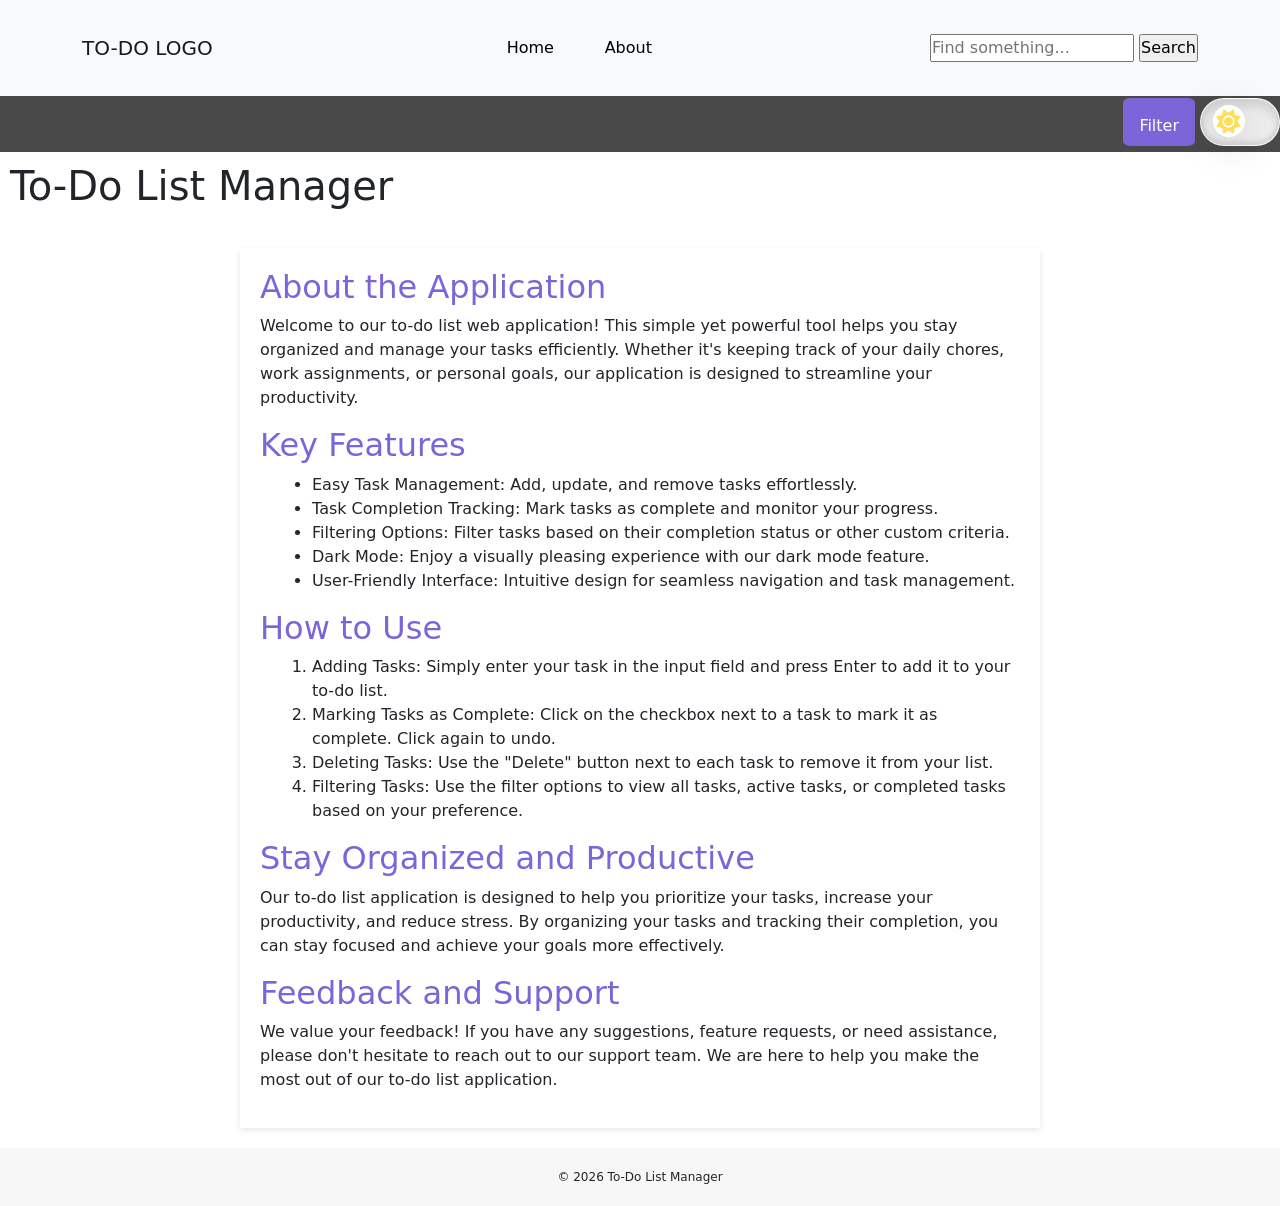
==== aboutus.html @ 67e1c229 "first commit" ====
<!DOCTYPE html>
<html>
<head>
    <meta charset="UTF-8">
    <meta http-equiv="X-UA-Compatible" content="IE=edge">
    <meta name="viewport" content="width=device-width, initial-scale=1.0">
  <title>About To-do Web-Application</title>
  <link rel="stylesheet" type="text/css" href="Main/styles.css">
  <link rel="stylesheet" href="vendor/bootstrap-5.2.1-dist/css/bootstrap.min.css">
  <link rel="stylesheet" href="vendor/fontawesome6/css/all.min.css">
  <link rel="stylesheet" href="https://cdnjs.cloudflare.com/ajax/libs/font-awesome/6.1.2/css/all.min.css" integrity="sha512-1sCRPdkRXhBV2PBLUdRb4tMg1w2YPf37qatUFeS7zlBy7jJI8Lf4VHwWfZZfpXtYSLy85pkm9GaYVYMfw5BC1A==" crossorigin="anonymous" referrerpolicy="no-referrer" />
</head>
<body>
    <!--Navigation Bar-->
    <nav class="navbar navbar-expand-lg navbar-light bg-light p-4">
        <div class="container">
            <a href="#" class="navbar-brand">TO-DO LOGO</a>
            <button type="button" class="navbar-toggler" data-bs-toggle="collapse" data-bs-target="#hpnav">
                <span class="navbar-toggler-icon"></span>
            </button>
            
            <div class="collapse navbar-collapse" id="hpnav">
                <ul class="navbar-nav mx-auto">
                    <li class="nav-item m-1"><a href="index.html" class="nav-link text-dark">Home</a></li>
                    <li class="nav-item m-1"><a href="aboutus.html" class="nav-link text-dark">About</a></li>
                </ul>
                <div class="form-group">
                    <input type="search" name="" class="" placeholder="Find something..." id="">
                    <input type="submit" value="Search" class="search_btn">
                </div>
            </div>
        </div>
    </nav>
    <div class="filter_container">
      <div class="filter_dropdown">
        <button class="drop_btn">Filter</button>
        <div class="dropdown-content">
          <a href="#all">All</a>
          <a href="#active">Active</a>
          <a href="#completed">Completed</a>
        </div>
      </div>
      <div class="btn">
        <div class="btn__indicator">
          <div class="btn__icon-container">
            <i class="btn__icon fa-solid"></i>
          </div>
        </div>
      </div>
    </div>
  </div>
  <header>
    <h1>To-Do List Manager</h1>
  </header>
  <section class="about-section">
    <h2>About the Application</h2>
    <p>Welcome to our to-do list web application! This simple yet powerful tool helps you stay organized and manage your tasks efficiently. Whether it's keeping track of your daily chores, work assignments, or personal goals, our application is designed to streamline your productivity.</p>

    <h2>Key Features</h2>
    <ul>
      <li>Easy Task Management: Add, update, and remove tasks effortlessly.</li>
      <li>Task Completion Tracking: Mark tasks as complete and monitor your progress.</li>
      <li>Filtering Options: Filter tasks based on their completion status or other custom criteria.</li>
      <li>Dark Mode: Enjoy a visually pleasing experience with our dark mode feature.</li>
      <li>User-Friendly Interface: Intuitive design for seamless navigation and task management.</li>
    </ul>

    <h2>How to Use</h2>
    <ol>
      <li>Adding Tasks: Simply enter your task in the input field and press Enter to add it to your to-do list.</li>
      <li>Marking Tasks as Complete: Click on the checkbox next to a task to mark it as complete. Click again to undo.</li>
      <li>Deleting Tasks: Use the "Delete" button next to each task to remove it from your list.</li>
      <li>Filtering Tasks: Use the filter options to view all tasks, active tasks, or completed tasks based on your preference.</li>
    </ol>

    <h2>Stay Organized and Productive</h2>
    <p>Our to-do list application is designed to help you prioritize your tasks, increase your productivity, and reduce stress. By organizing your tasks and tracking their completion, you can stay focused and achieve your goals more effectively.</p>

    <h2>Feedback and Support</h2>
    <p>We value your feedback! If you have any suggestions, feature requests, or need assistance, please don't hesitate to reach out to our support team. We are here to help you make the most out of our to-do list application.</p>
  </section>
  <footer>
    <div class="col text-center">&copy <span id="year"></span> To-Do List Manager</div>
    <script src="Main/script.js"></script>
    <script src="vendor/popperjs/src/popper.js"></script>
    <script src="vendor/bootstrap-5.2.1-dist/js/bootstrap.min.js"></script>
    <script>
        document.getElementById("year").textContent = new Date().getFullYear();
    </script>
  </footer>
</body>
</html>
---- Main/styles.css ----
/* ------------ VARIABLES ------------ */
 :root{
  /* COLORS */
  --color: #7c65d8;
  --dark-color: #2b2b2b;
  --dark-icon-color: #fff;
  --light-color: #f7f7f7;
  --light-icon-color: #FFDE59;
  --dark-text-color: #ffffff;
  --light-text-color: #000000;
  --filter-color: #494949;
  --dark-btn-color: #868686;
  --hover-color: #3e8e41;
}

*{
  margin: 0;
  padding: 0;
  box-sizing: border-box;
}

body {
    font-family: Arial, sans-serif;
    background-color: var(--light-color);
    color: var(--light-text-color);
  }
  
  header {
    display: flex;
    align-items: center;
    padding: 10px;
    
    flex-wrap: wrap;
  }
  
  h1 {
    margin: 0;
    flex-grow: 1;
  }

  .nav-item{
    margin: 0 auto;
    width: 10vh;
    text-align: center;
    justify-content: center;
    display: inline-block;
    color: var(--light-text-color);
    border-radius: 900em;
    
  }

  .nav-item a{
    width: 10vh;
    text-align: center;
    justify-content: center;
    display: inline-block;
    color: var(--light-text-color) !important;
    border-radius: 900em;
  }


  .nav-item a:hover{
    text-align: center;
    justify-content: center;
    color: var(--light-color) !important;
    background-color: var(--color);
  }
  
  .filter_container{
    width: 100%;
    height: 3.5rem;
    position: relative !important; 
    display: flex;
    flex-wrap: wrap;
    background-color: var(--filter-color) !important;
    justify-content: center;
    
    }

/* ----DropDown Button---- */
.drop_btn {
  background-color: var(--color);
  color: #ffffff;
  padding: 16px;
  font-size: 16px;
  border: none;
  border-radius: 10%;
  height: 3em;
  margin-top: 2px;
  justify-content: center;
}

/* The container <div> - needed to position the dropdown content */
.filter_dropdown {
  position: absolute;
  display: inline-block;
  right: 85px;
  display: flex;
  margin-left: 5px;
}

/* Dropdown Content (Hidden by Default) */
.dropdown-content {
  display: none;
  position: absolute;
  background-color: #f1f1f1;
  min-width: 160px;
  box-shadow: 0px 8px 16px 0px rgba(0,0,0,0.2);
  z-index: 1;
}

/* Links inside the dropdown */
.dropdown-content a {
  color: black;
  padding: 12px 16px;
  text-decoration: none;
  display: block;
}

.dropdown-content a:hover {background-color: #ddd;}
.filter_dropdown:hover .dropdown-content {display: block;}
.filter_dropdown:hover .drop_btn {background-color: var(--hover-color);}

/* ----- TO-DO ITEMS ----- */
.to-do_container{
	position: relative;
	max-width: 800px;
	padding: 10px;
	margin: 50px auto;
}
.addTask{
	width: 100%;
	display: flex;
	padding: 10px 0;
}
.addTask > input[type="text"]{
	width: 90%;
	color: #333;
	border:none;
	border-bottom: 2px solid #666;
	background: none;
	padding: 10px;
	font-size: 22px;
	outline: none;
}
.addTask button{
	margin: 0 10px;
	background: #222;
	color: var(--light-color);
	font-size: 18px;
	text-transform: uppercase;
	padding: 10px;
	border: none;
	outline: none;
	border-radius: 5px;
	cursor: pointer;
}
.notCompleted, .Completed{
	margin: 5px 0;
	padding: 20px;
}
h3{
	font-size: 28px;
	text-transform: uppercase;
	text-align: center;
	color: var(--light-text-color);
}
.home-ol{
	list-style: none;
	counter-reset: my-counter;
}
.home-ol li{
	width: 100%;
	padding: 18px;
	margin: 5px 0;
	background: var(--color);
	font-size: 22px;
	counter-increment: my-counter;
}
ol.Completed li{
	background: #00ff62;
}
.home-ol li::before{
	content: counter(my-counter);
	background: #231381;
	width: 2rem;
	height: 2rem;
	border-radius: 50%;
	display: inline-block;
	line-height: 2rem;
	text-align: center;
	color: var(--dark-icon-color);
	margin-right: 0.5rem;
}
li button{
	float: right;
	padding: 5px;
	font-size: 28px;
	line-height: 28px;
	margin-right: 15px;
	background: none;
	border: none;
	outline: none;
	cursor: pointer;
}

#add_btn{
  background-color: var(--color)
}
#add_btn:hover{
  background-color: #4c22e6
}
/* --- END OF TODOs. --- */


/* -------------- DARK MODE BUTTON -------------- */
.btn{
  background-color: var(--dark-text-color) !important;
  width: 5em;
  height: 3em;
  border-radius: 900em !important;
  padding: 0 0.5em;

  box-shadow: inset 0 8px 60px rgba(0,0,0, .1),
              inset 0 8px 8px rgba(0,0,0, .1),
              inset 0 -4px 4px rgba(0,0,0, .1);

  position: absolute;

  display: flex;
  align-items: center;
  top: 1.5px;
  right: 0;
  z-index: 1;
  cursor: pointer;
}

.btn__indicator{
  background-color: var(--dark-icon-color);
  width: 2em;
  height: 2em;
  border-radius: 50%;

  position: absolute;

  box-shadow: 0 8px 40px rgba(0,0,0, .2);

  transition: transform .3s ease;
}

.btn__icon-container{
  width: 100%;
  height: 100%;

  display: flex;
  justify-content: center;
  align-items: center;
}

.btn__icon{
  color: var(--light-icon-color);
  font-size: 1.5rem;
}

.btn__icon.animated{
  animation: spin 0.5s;
}

@keyframes spin{
  to {
    transform: rotate(360deg);
  }
}

.about-section {
  max-width: 800px;
  margin: 20px auto;
  padding: 20px;
  background-color: var(--dark-icon-color);
  box-shadow: 0 2px 6px rgba(0, 0, 0, 0.1);
}

h2 {
  color: var(--color);
  font-size: 24px;
  margin-top: 20px;
}

p, ul, ol {
  margin-bottom: 20px;
}

ul, ol {
  margin-left: 20px;
}

footer {
  background-color: var(--light-color);
  padding: 20px;
  text-align: center;
  font-size: 12px;
  bottom: 0;
  width: 100%;
}

/* -------------- DARKMODE -------------- */
body.darkmode{
  color: var(--dark-text-color);
  background-color: var(--dark-color);
}
.darkmode header{
  background-color: var(--filter-color);
}

.darkmode .btn{
  box-shadow: inset 0 8px 60px rgba(0,0,0, .3),
              inset 8px 0 8px rgba(0,0,0, .3),
              inset 0 -4px 4px rgba(0,0,0, .3);
}

.darkmode .btn__indicator{
  transform: translateX(2em);
  background-color: var(--dark-color);
  box-shadow: 0 8px 40px rgba(0,0,0, .3);
}

.darkmode .btn__icon{
  color: var(--dark-icon-color);
}

.darkmode .about-section {
  background-color: var(--dark-color);
}

.darkmode footer{
  color: var(--dark-text-color);
  background-color: var(--dark-color);
}

.darkmode .home-ol h3{
  color: var(--dark-text-color);
}

.darkmode .addTask > input[type="text"]{
	color: var(--dark-text-color);
}
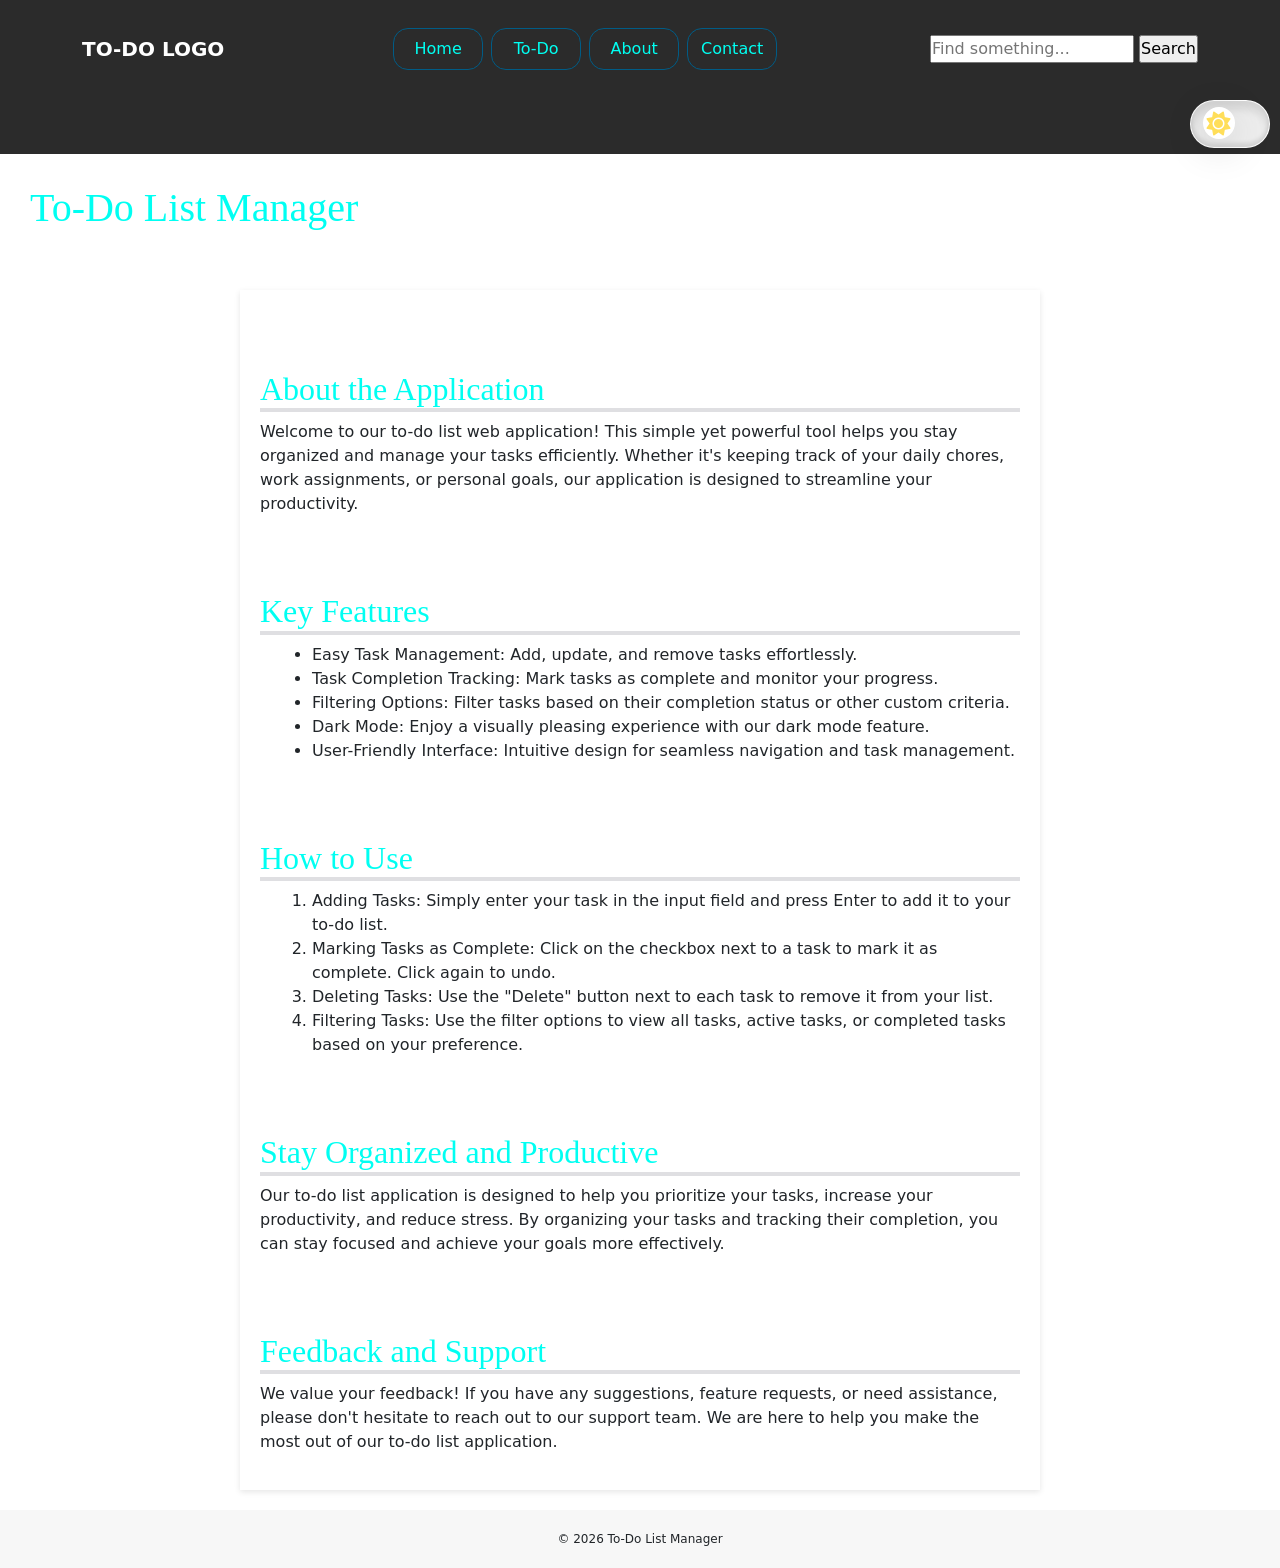
==== commit f923ca30: "edited commit" ====
--- a/aboutus.html
+++ b/aboutus.html
@@ -12,7 +12,7 @@
 </head>
 <body>
     <!--Navigation Bar-->
-    <nav class="navbar navbar-expand-lg navbar-light bg-light p-4">
+    <nav class="navbar navbar-expand-lg navbar-light p-4 bgself">
         <div class="container">
             <a href="#" class="navbar-brand">TO-DO LOGO</a>
             <button type="button" class="navbar-toggler" data-bs-toggle="collapse" data-bs-target="#hpnav">
@@ -22,7 +22,9 @@
             <div class="collapse navbar-collapse" id="hpnav">
                 <ul class="navbar-nav mx-auto">
                     <li class="nav-item m-1"><a href="index.html" class="nav-link text-dark">Home</a></li>
+                    <li class="nav-item m-1"><a href="mainpage.html" class="nav-link text-dark">To-Do</a></li>
                     <li class="nav-item m-1"><a href="aboutus.html" class="nav-link text-dark">About</a></li>
+                    <li class="nav-item m-1"><a href="contact.html" class="nav-link text-dark">Contact</a></li>
                 </ul>
                 <div class="form-group">
                     <input type="search" name="" class="" placeholder="Find something..." id="">
@@ -32,14 +34,6 @@
         </div>
     </nav>
     <div class="filter_container">
-      <div class="filter_dropdown">
-        <button class="drop_btn">Filter</button>
-        <div class="dropdown-content">
-          <a href="#all">All</a>
-          <a href="#active">Active</a>
-          <a href="#completed">Completed</a>
-        </div>
-      </div>
       <div class="btn">
         <div class="btn__indicator">
           <div class="btn__icon-container">
@@ -48,7 +42,6 @@
         </div>
       </div>
     </div>
-  </div>
   <header>
     <h1>To-Do List Manager</h1>
   </header>
--- a/Main/styles.css
+++ b/Main/styles.css
@@ -1,7 +1,7 @@
  /* ------------ VARIABLES ------------ */
  :root{
   /* COLORS */
-  --color: #7c65d8;
+  --color: #00fff2;
   --dark-color: #2b2b2b;
   --dark-icon-color: #fff;
   --light-color: #f7f7f7;
@@ -24,11 +24,70 @@
     background-color: var(--light-color);
     color: var(--light-text-color);
   }
+
+  .img{
+    background: linear-gradient(rgba(0, 15, 151, 0.79), rgba(4, 26,100,0.73)), url(./images/workout.jpg);
+    background-repeat: no-repeat;
+    background-size: cover;
+    height: 110vh;
+  }
   
+  .active{
+    color: var(--dark-text-color);
+  }
+  .avater{
+    height: 130px;
+    width: 130px;
+    border-radius: 50%;
+  }
+  .perac{
+    font-size: 1.6rem;
+    font-weight: 300;
+  }
+  .prcbtn{
+    height: 60px;
+    width: 30%;
+    color: rgb(0, 112, 187);
+    border-radius: 5px;
+    cursor: pointer;
+    transition: all 0.4s;
+    border: 1px solid rgb(7, 7, 78);
+    background-color: transparent;
+    margin: 0 auto;
+    align-items: center;
+    justify-content: center;
+    font-size: 20px;
+    font-weight: 300;
+  }
+  .prcbtn:hover{
+    background-color: rgb(7, 7, 78);
+    color: var(--dark-text-color);
+    border: none;
+    outline: none;
+    transition: all 0.4s;
+    font-weight: bold;
+  }
+
+  .img-section{
+    color: var(--dark-text-color);
+    top: 180px;
+    right: 20px;
+    left: 50px;
+    margin-bottom: 30px;
+  }
+
   header {
     display: flex;
     align-items: center;
-    padding: 10px;
+    padding: 30px;
+    
+    flex-wrap: wrap;
+  }
+
+  .index-header{
+    display: flex;
+    align-items: center;
+    padding: 30px;
     
     flex-wrap: wrap;
   }
@@ -36,15 +95,29 @@
   h1 {
     margin: 0;
     flex-grow: 1;
-  }
-
+    color: var(--color);
+  }
+
+  .navbar-brand{
+    font-size: 16px;
+    font-weight: bold;
+    font-family: 'Dancing Script' cursive;
+    color: var(--dark-text-color) !important;
+  }
+  .navbar-brand:hover{
+    color: #00fff2 !important;
+  }
+
+  .bgself{
+    background-color: var(--dark-color) !important;
+  }
   .nav-item{
     margin: 0 auto;
     width: 10vh;
     text-align: center;
     justify-content: center;
     display: inline-block;
-    color: var(--light-text-color);
+    color: var(--light-color);
     border-radius: 900em;
     
   }
@@ -54,8 +127,10 @@
     text-align: center;
     justify-content: center;
     display: inline-block;
-    color: var(--light-text-color) !important;
-    border-radius: 900em;
+    color: #00fff2 !important;
+    border-radius: 15px;
+    border: 1px solid #005c86;
+    background-color: transparent;
   }
 
 
@@ -72,11 +147,10 @@
     position: relative !important; 
     display: flex;
     flex-wrap: wrap;
-    background-color: var(--filter-color) !important;
+    background-color: var(--dark-color) !important;
     justify-content: center;
     
-    }
-
+    }     
 /* ----DropDown Button---- */
 .drop_btn {
   background-color: var(--color);
@@ -90,11 +164,10 @@
   justify-content: center;
 }
 
-/* The container <div> - needed to position the dropdown content */
 .filter_dropdown {
   position: absolute;
   display: inline-block;
-  right: 85px;
+  right: 100px;
   display: flex;
   margin-left: 5px;
 }
@@ -230,9 +303,10 @@
   display: flex;
   align-items: center;
   top: 1.5px;
-  right: 0;
+  right: 10px;
   z-index: 1;
   cursor: pointer;
+  
 }
 
 .btn__indicator{
@@ -303,6 +377,78 @@
   width: 100%;
 }
 
+/*-------Contact Page-----------*/
+.contact-section {
+  width: 80%;
+  margin: 0 auto 10px auto;
+  max-width: 600px;
+}
+
+.feedback-section {
+  width: 100%;
+  padding: 20px;
+  max-width: 600px;
+  margin-left: 80px;
+}
+
+#fdb-form{
+  max-width: 800px;
+  margin: 0px auto;
+  padding: 20px;
+  background-color: var(--dark-icon-color);
+  box-shadow: 0 2px 6px rgba(0, 0, 0, 0.1);
+}
+
+h1, h2 {
+  font-family: Verdana, Tahoma;
+}
+
+h2 {
+  border-bottom: 4px solid #dfdfe2;
+  margin-top: 0px;
+  padding-top: 60px;
+}
+
+.info {
+  padding: 10px 0 0 5px;
+}
+
+input {
+  font-size: 16px;
+}
+
+.info label, .info input {
+  display: inline-block;
+}
+
+.info input {
+  width: 50%;
+  text-align: left;
+  border: 1px solid rgb(7, 7, 78);
+  border-radius: 5px;
+}
+
+.info label {
+  width: 10%;
+  min-width: 55px;
+  text-align: right;
+  color: rgb(0, 112, 187);
+}
+
+.answer {
+  color: rgb(0, 112, 187);
+}
+
+.sendbtn{
+  justify-content: center;
+  align-items: center;
+  margin: 0 auto;
+  margin-left: 160px;
+  height: 50px;
+  width: 15%;
+}
+
+
 /* -------------- DARKMODE -------------- */
 body.darkmode{
   color: var(--dark-text-color);
@@ -311,6 +457,9 @@
 .darkmode header{
   background-color: var(--filter-color);
 }
+.darkmode h1{
+  color: #00fff2;
+}
 
 .darkmode .btn{
   box-shadow: inset 0 8px 60px rgba(0,0,0, .3),
@@ -343,4 +492,8 @@
 
 .darkmode .addTask > input[type="text"]{
 	color: var(--dark-text-color);
+}
+
+.darkmode #fdb-form{
+  background-color: var(--dark-color);
 }
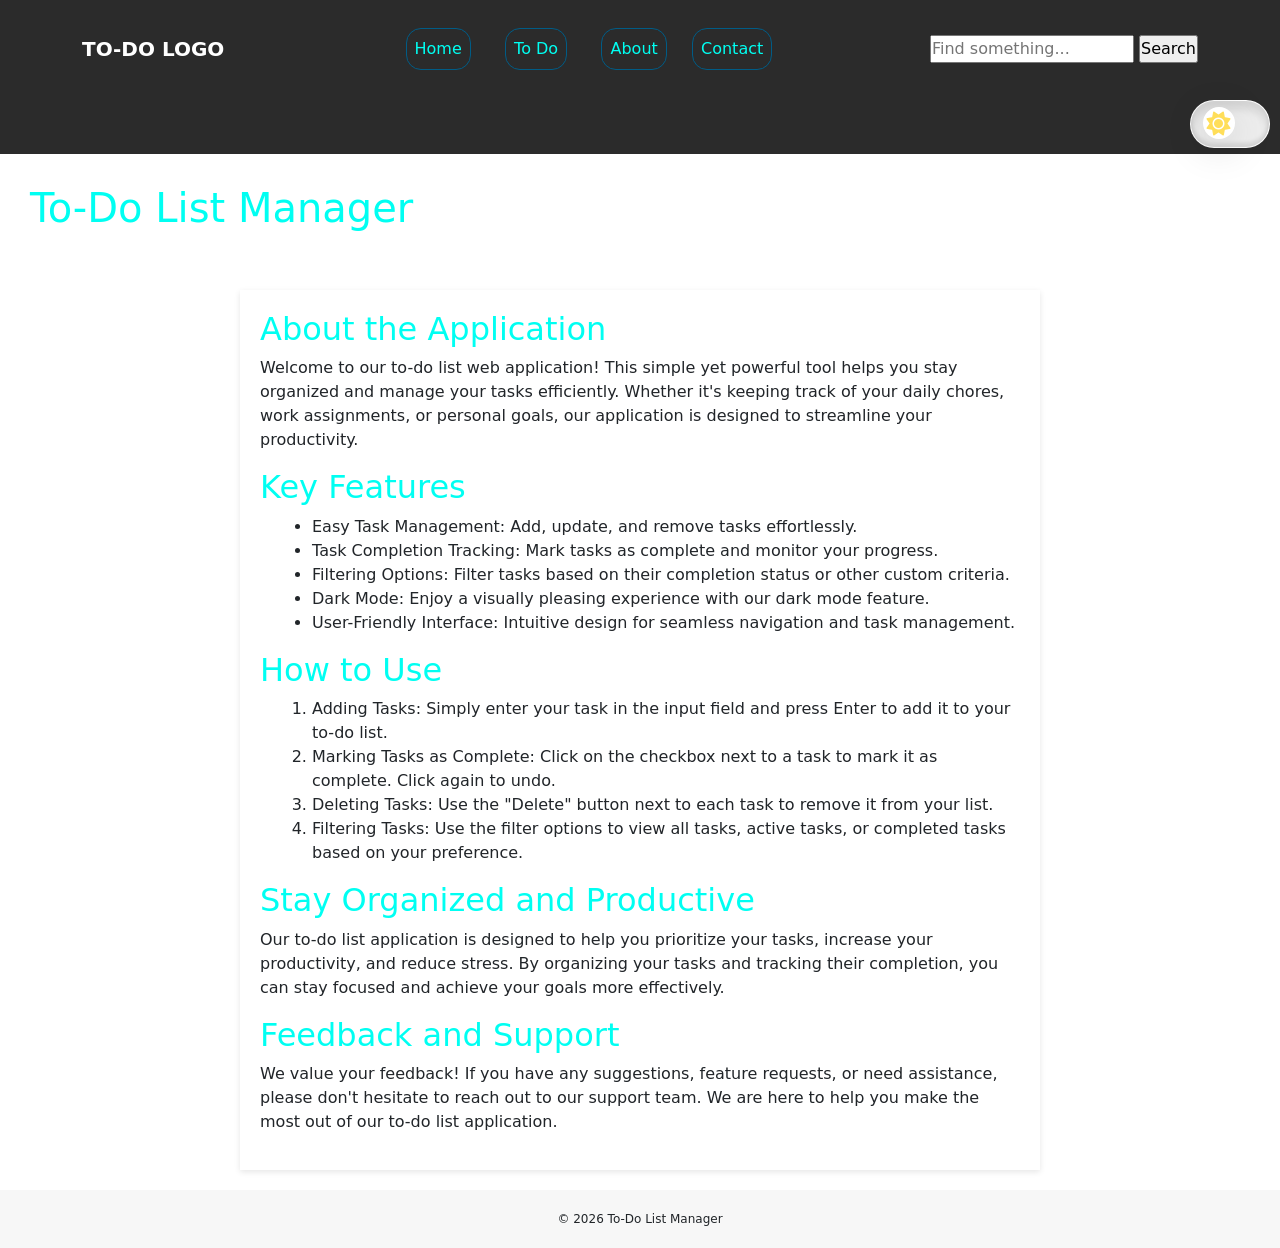
==== commit 183c3617: "new changes" ====
--- a/aboutus.html
+++ b/aboutus.html
@@ -1,85 +1,85 @@
-<!DOCTYPE html>
-<html>
-<head>
-    <meta charset="UTF-8">
-    <meta http-equiv="X-UA-Compatible" content="IE=edge">
-    <meta name="viewport" content="width=device-width, initial-scale=1.0">
-  <title>About To-do Web-Application</title>
-  <link rel="stylesheet" type="text/css" href="Main/styles.css">
-  <link rel="stylesheet" href="vendor/bootstrap-5.2.1-dist/css/bootstrap.min.css">
-  <link rel="stylesheet" href="vendor/fontawesome6/css/all.min.css">
-  <link rel="stylesheet" href="https://cdnjs.cloudflare.com/ajax/libs/font-awesome/6.1.2/css/all.min.css" integrity="sha512-1sCRPdkRXhBV2PBLUdRb4tMg1w2YPf37qatUFeS7zlBy7jJI8Lf4VHwWfZZfpXtYSLy85pkm9GaYVYMfw5BC1A==" crossorigin="anonymous" referrerpolicy="no-referrer" />
-</head>
-<body>
-    <!--Navigation Bar-->
-    <nav class="navbar navbar-expand-lg navbar-light p-4 bgself">
-        <div class="container">
-            <a href="#" class="navbar-brand">TO-DO LOGO</a>
-            <button type="button" class="navbar-toggler" data-bs-toggle="collapse" data-bs-target="#hpnav">
-                <span class="navbar-toggler-icon"></span>
-            </button>
-            
-            <div class="collapse navbar-collapse" id="hpnav">
-                <ul class="navbar-nav mx-auto">
-                    <li class="nav-item m-1"><a href="index.html" class="nav-link text-dark">Home</a></li>
-                    <li class="nav-item m-1"><a href="mainpage.html" class="nav-link text-dark">To-Do</a></li>
-                    <li class="nav-item m-1"><a href="aboutus.html" class="nav-link text-dark">About</a></li>
-                    <li class="nav-item m-1"><a href="contact.html" class="nav-link text-dark">Contact</a></li>
-                </ul>
-                <div class="form-group">
-                    <input type="search" name="" class="" placeholder="Find something..." id="">
-                    <input type="submit" value="Search" class="search_btn">
-                </div>
-            </div>
-        </div>
-    </nav>
-    <div class="filter_container">
-      <div class="btn">
-        <div class="btn__indicator">
-          <div class="btn__icon-container">
-            <i class="btn__icon fa-solid"></i>
-          </div>
-        </div>
-      </div>
-    </div>
-  <header>
-    <h1>To-Do List Manager</h1>
-  </header>
-  <section class="about-section">
-    <h2>About the Application</h2>
-    <p>Welcome to our to-do list web application! This simple yet powerful tool helps you stay organized and manage your tasks efficiently. Whether it's keeping track of your daily chores, work assignments, or personal goals, our application is designed to streamline your productivity.</p>
-
-    <h2>Key Features</h2>
-    <ul>
-      <li>Easy Task Management: Add, update, and remove tasks effortlessly.</li>
-      <li>Task Completion Tracking: Mark tasks as complete and monitor your progress.</li>
-      <li>Filtering Options: Filter tasks based on their completion status or other custom criteria.</li>
-      <li>Dark Mode: Enjoy a visually pleasing experience with our dark mode feature.</li>
-      <li>User-Friendly Interface: Intuitive design for seamless navigation and task management.</li>
-    </ul>
-
-    <h2>How to Use</h2>
-    <ol>
-      <li>Adding Tasks: Simply enter your task in the input field and press Enter to add it to your to-do list.</li>
-      <li>Marking Tasks as Complete: Click on the checkbox next to a task to mark it as complete. Click again to undo.</li>
-      <li>Deleting Tasks: Use the "Delete" button next to each task to remove it from your list.</li>
-      <li>Filtering Tasks: Use the filter options to view all tasks, active tasks, or completed tasks based on your preference.</li>
-    </ol>
-
-    <h2>Stay Organized and Productive</h2>
-    <p>Our to-do list application is designed to help you prioritize your tasks, increase your productivity, and reduce stress. By organizing your tasks and tracking their completion, you can stay focused and achieve your goals more effectively.</p>
-
-    <h2>Feedback and Support</h2>
-    <p>We value your feedback! If you have any suggestions, feature requests, or need assistance, please don't hesitate to reach out to our support team. We are here to help you make the most out of our to-do list application.</p>
-  </section>
-  <footer>
-    <div class="col text-center">&copy <span id="year"></span> To-Do List Manager</div>
-    <script src="Main/script.js"></script>
-    <script src="vendor/popperjs/src/popper.js"></script>
-    <script src="vendor/bootstrap-5.2.1-dist/js/bootstrap.min.js"></script>
-    <script>
-        document.getElementById("year").textContent = new Date().getFullYear();
-    </script>
-  </footer>
-</body>
-</html>
+<!DOCTYPE html>
+<html>
+<head>
+    <meta charset="UTF-8">
+    <meta http-equiv="X-UA-Compatible" content="IE=edge">
+    <meta name="viewport" content="width=device-width, initial-scale=1.0">
+  <title>About To-do Web-Application</title>
+  <link rel="stylesheet" type="text/css" href="Main/styles.css">
+  <link rel="stylesheet" href="vendor/bootstrap-5.2.1-dist/css/bootstrap.min.css">
+  <link rel="stylesheet" href="vendor/fontawesome6/css/all.min.css">
+  <link rel="stylesheet" href="https://cdnjs.cloudflare.com/ajax/libs/font-awesome/6.1.2/css/all.min.css" integrity="sha512-1sCRPdkRXhBV2PBLUdRb4tMg1w2YPf37qatUFeS7zlBy7jJI8Lf4VHwWfZZfpXtYSLy85pkm9GaYVYMfw5BC1A==" crossorigin="anonymous" referrerpolicy="no-referrer" />
+</head>
+<body>
+    <!--Navigation Bar-->
+    <nav class="navbar navbar-expand-lg navbar-light p-4 bgself">
+        <div class="container">
+            <a href="#" class="navbar-brand">TO-DO LOGO</a>
+            <button type="button" class="navbar-toggler" data-bs-toggle="collapse" data-bs-target="#hpnav">
+                <span class="navbar-toggler-icon"></span>
+            </button>
+            
+            <div class="collapse navbar-collapse" id="hpnav">
+                <ul class="navbar-nav mx-auto">
+                    <li class="nav-item m-1"><a href="index.html" class="nav-link text-dark">Home</a></li>
+                    <li class="nav-item m-1"><a href="mainpage.html" class="nav-link text-dark">To Do</a></li>
+                    <li class="nav-item m-1"><a href="aboutus.html" class="nav-link text-dark">About</a></li>
+                    <li class="nav-item m-1"><a href="contact.html" class="nav-link text-dark">Contact</a></li>
+                </ul>
+                <div class="form-group">
+                    <input type="search" name="" class="" placeholder="Find something..." id="">
+                    <input type="submit" value="Search" class="search_btn">
+                </div>
+            </div>
+        </div>
+    </nav>
+    <div class="filter_container">
+      <div class="btn">
+        <div class="btn__indicator">
+          <div class="btn__icon-container">
+            <i class="btn__icon fa-solid"></i>
+          </div>
+        </div>
+      </div>
+    </div>
+  <header>
+    <h1>To-Do List Manager</h1>
+  </header>
+  <section class="about-section">
+    <h2>About the Application</h2>
+    <p>Welcome to our to-do list web application! This simple yet powerful tool helps you stay organized and manage your tasks efficiently. Whether it's keeping track of your daily chores, work assignments, or personal goals, our application is designed to streamline your productivity.</p>
+
+    <h2>Key Features</h2>
+    <ul>
+      <li>Easy Task Management: Add, update, and remove tasks effortlessly.</li>
+      <li>Task Completion Tracking: Mark tasks as complete and monitor your progress.</li>
+      <li>Filtering Options: Filter tasks based on their completion status or other custom criteria.</li>
+      <li>Dark Mode: Enjoy a visually pleasing experience with our dark mode feature.</li>
+      <li>User-Friendly Interface: Intuitive design for seamless navigation and task management.</li>
+    </ul>
+
+    <h2>How to Use</h2>
+    <ol>
+      <li>Adding Tasks: Simply enter your task in the input field and press Enter to add it to your to-do list.</li>
+      <li>Marking Tasks as Complete: Click on the checkbox next to a task to mark it as complete. Click again to undo.</li>
+      <li>Deleting Tasks: Use the "Delete" button next to each task to remove it from your list.</li>
+      <li>Filtering Tasks: Use the filter options to view all tasks, active tasks, or completed tasks based on your preference.</li>
+    </ol>
+
+    <h2>Stay Organized and Productive</h2>
+    <p>Our to-do list application is designed to help you prioritize your tasks, increase your productivity, and reduce stress. By organizing your tasks and tracking their completion, you can stay focused and achieve your goals more effectively.</p>
+
+    <h2>Feedback and Support</h2>
+    <p>We value your feedback! If you have any suggestions, feature requests, or need assistance, please don't hesitate to reach out to our support team. We are here to help you make the most out of our to-do list application.</p>
+  </section>
+  <footer>
+    <div class="col text-center">&copy <span id="year"></span> To-Do List Manager</div>
+    <script src="Main/script.js"></script>
+    <script src="vendor/popperjs/src/popper.js"></script>
+    <script src="vendor/bootstrap-5.2.1-dist/js/bootstrap.min.js"></script>
+    <script>
+        document.getElementById("year").textContent = new Date().getFullYear();
+    </script>
+  </footer>
+</body>
+</html>
--- a/Main/styles.css
+++ b/Main/styles.css
@@ -1,499 +1,524 @@
- /* ------------ VARIABLES ------------ */
- :root{
-  /* COLORS */
-  --color: #00fff2;
-  --dark-color: #2b2b2b;
-  --dark-icon-color: #fff;
-  --light-color: #f7f7f7;
-  --light-icon-color: #FFDE59;
-  --dark-text-color: #ffffff;
-  --light-text-color: #000000;
-  --filter-color: #494949;
-  --dark-btn-color: #868686;
-  --hover-color: #3e8e41;
-}
-
-*{
-  margin: 0;
-  padding: 0;
-  box-sizing: border-box;
-}
-
-body {
-    font-family: Arial, sans-serif;
-    background-color: var(--light-color);
-    color: var(--light-text-color);
-  }
-
-  .img{
-    background: linear-gradient(rgba(0, 15, 151, 0.79), rgba(4, 26,100,0.73)), url(./images/workout.jpg);
-    background-repeat: no-repeat;
-    background-size: cover;
-    height: 110vh;
-  }
-  
-  .active{
-    color: var(--dark-text-color);
-  }
-  .avater{
-    height: 130px;
-    width: 130px;
-    border-radius: 50%;
-  }
-  .perac{
-    font-size: 1.6rem;
-    font-weight: 300;
-  }
-  .prcbtn{
-    height: 60px;
-    width: 30%;
-    color: rgb(0, 112, 187);
-    border-radius: 5px;
-    cursor: pointer;
-    transition: all 0.4s;
-    border: 1px solid rgb(7, 7, 78);
-    background-color: transparent;
-    margin: 0 auto;
-    align-items: center;
-    justify-content: center;
-    font-size: 20px;
-    font-weight: 300;
-  }
-  .prcbtn:hover{
-    background-color: rgb(7, 7, 78);
-    color: var(--dark-text-color);
-    border: none;
-    outline: none;
-    transition: all 0.4s;
-    font-weight: bold;
-  }
-
-  .img-section{
-    color: var(--dark-text-color);
-    top: 180px;
-    right: 20px;
-    left: 50px;
-    margin-bottom: 30px;
-  }
-
-  header {
-    display: flex;
-    align-items: center;
-    padding: 30px;
-    
-    flex-wrap: wrap;
-  }
-
-  .index-header{
-    display: flex;
-    align-items: center;
-    padding: 30px;
-    
-    flex-wrap: wrap;
-  }
-  
-  h1 {
-    margin: 0;
-    flex-grow: 1;
-    color: var(--color);
-  }
-
-  .navbar-brand{
-    font-size: 16px;
-    font-weight: bold;
-    font-family: 'Dancing Script' cursive;
-    color: var(--dark-text-color) !important;
-  }
-  .navbar-brand:hover{
-    color: #00fff2 !important;
-  }
-
-  .bgself{
-    background-color: var(--dark-color) !important;
-  }
-  .nav-item{
-    margin: 0 auto;
-    width: 10vh;
-    text-align: center;
-    justify-content: center;
-    display: inline-block;
-    color: var(--light-color);
-    border-radius: 900em;
-    
-  }
-
-  .nav-item a{
-    width: 10vh;
-    text-align: center;
-    justify-content: center;
-    display: inline-block;
-    color: #00fff2 !important;
-    border-radius: 15px;
-    border: 1px solid #005c86;
-    background-color: transparent;
-  }
-
-
-  .nav-item a:hover{
-    text-align: center;
-    justify-content: center;
-    color: var(--light-color) !important;
-    background-color: var(--color);
-  }
-  
-  .filter_container{
-    width: 100%;
-    height: 3.5rem;
-    position: relative !important; 
-    display: flex;
-    flex-wrap: wrap;
-    background-color: var(--dark-color) !important;
-    justify-content: center;
-    
-    }     
-/* ----DropDown Button---- */
-.drop_btn {
-  background-color: var(--color);
-  color: #ffffff;
-  padding: 16px;
-  font-size: 16px;
-  border: none;
-  border-radius: 10%;
-  height: 3em;
-  margin-top: 2px;
-  justify-content: center;
-}
-
-.filter_dropdown {
-  position: absolute;
-  display: inline-block;
-  right: 100px;
-  display: flex;
-  margin-left: 5px;
-}
-
-/* Dropdown Content (Hidden by Default) */
-.dropdown-content {
-  display: none;
-  position: absolute;
-  background-color: #f1f1f1;
-  min-width: 160px;
-  box-shadow: 0px 8px 16px 0px rgba(0,0,0,0.2);
-  z-index: 1;
-}
-
-/* Links inside the dropdown */
-.dropdown-content a {
-  color: black;
-  padding: 12px 16px;
-  text-decoration: none;
-  display: block;
-}
-
-.dropdown-content a:hover {background-color: #ddd;}
-.filter_dropdown:hover .dropdown-content {display: block;}
-.filter_dropdown:hover .drop_btn {background-color: var(--hover-color);}
-
-/* ----- TO-DO ITEMS ----- */
-.to-do_container{
-	position: relative;
-	max-width: 800px;
-	padding: 10px;
-	margin: 50px auto;
-}
-.addTask{
-	width: 100%;
-	display: flex;
-	padding: 10px 0;
-}
-.addTask > input[type="text"]{
-	width: 90%;
-	color: #333;
-	border:none;
-	border-bottom: 2px solid #666;
-	background: none;
-	padding: 10px;
-	font-size: 22px;
-	outline: none;
-}
-.addTask button{
-	margin: 0 10px;
-	background: #222;
-	color: var(--light-color);
-	font-size: 18px;
-	text-transform: uppercase;
-	padding: 10px;
-	border: none;
-	outline: none;
-	border-radius: 5px;
-	cursor: pointer;
-}
-.notCompleted, .Completed{
-	margin: 5px 0;
-	padding: 20px;
-}
-h3{
-	font-size: 28px;
-	text-transform: uppercase;
-	text-align: center;
-	color: var(--light-text-color);
-}
-.home-ol{
-	list-style: none;
-	counter-reset: my-counter;
-}
-.home-ol li{
-	width: 100%;
-	padding: 18px;
-	margin: 5px 0;
-	background: var(--color);
-	font-size: 22px;
-	counter-increment: my-counter;
-}
-ol.Completed li{
-	background: #00ff62;
-}
-.home-ol li::before{
-	content: counter(my-counter);
-	background: #231381;
-	width: 2rem;
-	height: 2rem;
-	border-radius: 50%;
-	display: inline-block;
-	line-height: 2rem;
-	text-align: center;
-	color: var(--dark-icon-color);
-	margin-right: 0.5rem;
-}
-li button{
-	float: right;
-	padding: 5px;
-	font-size: 28px;
-	line-height: 28px;
-	margin-right: 15px;
-	background: none;
-	border: none;
-	outline: none;
-	cursor: pointer;
-}
-
-#add_btn{
-  background-color: var(--color)
-}
-#add_btn:hover{
-  background-color: #4c22e6
-}
-/* --- END OF TODOs. --- */
-
-
-/* -------------- DARK MODE BUTTON -------------- */
-.btn{
-  background-color: var(--dark-text-color) !important;
-  width: 5em;
-  height: 3em;
-  border-radius: 900em !important;
-  padding: 0 0.5em;
-
-  box-shadow: inset 0 8px 60px rgba(0,0,0, .1),
-              inset 0 8px 8px rgba(0,0,0, .1),
-              inset 0 -4px 4px rgba(0,0,0, .1);
-
-  position: absolute;
-
-  display: flex;
-  align-items: center;
-  top: 1.5px;
-  right: 10px;
-  z-index: 1;
-  cursor: pointer;
-  
-}
-
-.btn__indicator{
-  background-color: var(--dark-icon-color);
-  width: 2em;
-  height: 2em;
-  border-radius: 50%;
-
-  position: absolute;
-
-  box-shadow: 0 8px 40px rgba(0,0,0, .2);
-
-  transition: transform .3s ease;
-}
-
-.btn__icon-container{
-  width: 100%;
-  height: 100%;
-
-  display: flex;
-  justify-content: center;
-  align-items: center;
-}
-
-.btn__icon{
-  color: var(--light-icon-color);
-  font-size: 1.5rem;
-}
-
-.btn__icon.animated{
-  animation: spin 0.5s;
-}
-
-@keyframes spin{
-  to {
-    transform: rotate(360deg);
-  }
-}
-
-.about-section {
-  max-width: 800px;
-  margin: 20px auto;
-  padding: 20px;
-  background-color: var(--dark-icon-color);
-  box-shadow: 0 2px 6px rgba(0, 0, 0, 0.1);
-}
-
-h2 {
-  color: var(--color);
-  font-size: 24px;
-  margin-top: 20px;
-}
-
-p, ul, ol {
-  margin-bottom: 20px;
-}
-
-ul, ol {
-  margin-left: 20px;
-}
-
-footer {
-  background-color: var(--light-color);
-  padding: 20px;
-  text-align: center;
-  font-size: 12px;
-  bottom: 0;
-  width: 100%;
-}
-
-/*-------Contact Page-----------*/
-.contact-section {
-  width: 80%;
-  margin: 0 auto 10px auto;
-  max-width: 600px;
-}
-
-.feedback-section {
-  width: 100%;
-  padding: 20px;
-  max-width: 600px;
-  margin-left: 80px;
-}
-
-#fdb-form{
-  max-width: 800px;
-  margin: 0px auto;
-  padding: 20px;
-  background-color: var(--dark-icon-color);
-  box-shadow: 0 2px 6px rgba(0, 0, 0, 0.1);
-}
-
-h1, h2 {
-  font-family: Verdana, Tahoma;
-}
-
-h2 {
-  border-bottom: 4px solid #dfdfe2;
-  margin-top: 0px;
-  padding-top: 60px;
-}
-
-.info {
-  padding: 10px 0 0 5px;
-}
-
-input {
-  font-size: 16px;
-}
-
-.info label, .info input {
-  display: inline-block;
-}
-
-.info input {
-  width: 50%;
-  text-align: left;
-  border: 1px solid rgb(7, 7, 78);
-  border-radius: 5px;
-}
-
-.info label {
-  width: 10%;
-  min-width: 55px;
-  text-align: right;
-  color: rgb(0, 112, 187);
-}
-
-.answer {
-  color: rgb(0, 112, 187);
-}
-
-.sendbtn{
-  justify-content: center;
-  align-items: center;
-  margin: 0 auto;
-  margin-left: 160px;
-  height: 50px;
-  width: 15%;
-}
-
-
-/* -------------- DARKMODE -------------- */
-body.darkmode{
-  color: var(--dark-text-color);
-  background-color: var(--dark-color);
-}
-.darkmode header{
-  background-color: var(--filter-color);
-}
-.darkmode h1{
-  color: #00fff2;
-}
-
-.darkmode .btn{
-  box-shadow: inset 0 8px 60px rgba(0,0,0, .3),
-              inset 8px 0 8px rgba(0,0,0, .3),
-              inset 0 -4px 4px rgba(0,0,0, .3);
-}
-
-.darkmode .btn__indicator{
-  transform: translateX(2em);
-  background-color: var(--dark-color);
-  box-shadow: 0 8px 40px rgba(0,0,0, .3);
-}
-
-.darkmode .btn__icon{
-  color: var(--dark-icon-color);
-}
-
-.darkmode .about-section {
-  background-color: var(--dark-color);
-}
-
-.darkmode footer{
-  color: var(--dark-text-color);
-  background-color: var(--dark-color);
-}
-
-.darkmode .home-ol h3{
-  color: var(--dark-text-color);
-}
-
-.darkmode .addTask > input[type="text"]{
-	color: var(--dark-text-color);
-}
-
-.darkmode #fdb-form{
-  background-color: var(--dark-color);
+ /* ------------ VARIABLES ------------ */
+ :root{
+  /* COLORS */
+  --color: #00fff2;
+  --dark-color: #2b2b2b;
+  --dark-icon-color: #fff;
+  --light-color: #f7f7f7;
+  --light-icon-color: #FFDE59;
+  --dark-text-color: #ffffff;
+  --light-text-color: #000000;
+  --filter-color: #494949;
+  --dark-btn-color: #868686;
+  --hover-color: #3e8e41;
+}
+
+*{
+  margin: 0;
+  padding: 0;
+  box-sizing: border-box;
+}
+
+body {
+    font-family: Arial, sans-serif;
+    background-color: var(--light-color);
+    color: var(--light-text-color);
+  }
+
+  .img{
+    background: linear-gradient(rgba(0, 15, 151, 0.79), rgba(4, 26,100,0.73)), url(./images/workout.jpg);
+    background-repeat: no-repeat;
+    background-size: cover;
+    height: fit-content;
+    width: 100%;
+  }
+  
+  .active{
+    color: var(--dark-text-color);
+  }
+
+  .img-section p{
+    font-size: 18px;
+    color: var(--dark-text-color);
+  }
+  .avater{
+    height: 130px;
+    width: 130px;
+    border-radius: 50%;
+  }
+  .perac{
+    font-size: 1.6rem;
+    font-weight: 300;
+  }
+  .prcbtn{
+    height: 60px;
+    width: 30%;
+    color: rgb(0, 112, 187);
+    border-radius: 5px;
+    cursor: pointer;
+    transition: all 0.4s;
+    border: 1px solid rgb(7, 7, 78);
+    background-color: transparent;
+    margin: 0 auto;
+    align-items: center;
+    justify-content: center;
+    font-size: 20px;
+    font-weight: 300;
+  }
+  .prcbtn:hover{
+    background-color: rgb(7, 7, 78);
+    color: var(--dark-text-color);
+    border: none;
+    outline: none;
+    transition: all 0.4s;
+    font-weight: bold;
+  }
+
+  .img-section{
+    color: var(--dark-text-color);
+    top: 180px;
+    right: 50px;
+    left: 80px;
+    margin-bottom: 10px;
+  }
+
+  header {
+    display: flex;
+    align-items: center;
+    padding: 30px;
+    
+    flex-wrap: wrap;
+  }
+
+  .index-header{
+    display: flex;
+    align-items: center;
+    padding: 20px;
+    flex-wrap: wrap;
+  }
+  
+  h1 {
+    margin: 0;
+    flex-grow: 1;
+    color: var(--color);
+  }
+
+  .navbar-brand{
+    font-size: 16px;
+    font-weight: bold;
+    font-family: 'Dancing Script' cursive;
+    color: var(--dark-text-color) !important;
+  }
+  .navbar-brand:hover{
+    color: #00fff2 !important;
+  }
+
+  .bgself{
+    background-color: var(--dark-color) !important;
+  }
+  .nav-item{
+    margin: 0 auto;
+    width: 10vh;
+    text-align: center;
+    justify-content: center;
+    display: inline-block;
+    color: var(--light-color);
+    border-radius: 900em;
+    
+  }
+
+  .nav-item a{
+    width: fit-content;
+    text-align: center;
+    justify-content: center;
+    display: inline-block;
+    color: #00fff2 !important;
+    border-radius: 15px;
+    border: 1px solid #005c86;
+    background-color: transparent;
+  }
+
+
+  .nav-item a:hover{
+    text-align: center;
+    justify-content: center;
+    color: var(--light-color) !important;
+    background-color: var(--color);
+  }
+ 
+  .filter_container{
+    width: 100%;
+    height: 3.5rem;
+    position: relative !important; 
+    display: flex;
+    flex-wrap: wrap;
+    background-color: var(--dark-color) !important;
+    justify-content: center;
+    
+    }     
+/* ----DropDown Button---- */
+.drop_btn {
+  background-color: var(--color);
+  color: #ffffff;
+  padding: 16px;
+  font-size: 16px;
+  border: none;
+  border-radius: 10%;
+  height: 3em;
+  margin-top: 2px;
+  justify-content: center;
+}
+
+.filter_dropdown {
+  position: absolute;
+  display: inline-block;
+  right: 100px;
+  display: flex;
+  margin-left: 5px;
+}
+
+/* Dropdown Content (Hidden by Default) */
+.dropdown-content {
+  display: none;
+  position: absolute;
+  background-color: #f1f1f1;
+  min-width: 160px;
+  box-shadow: 0px 8px 16px 0px rgba(0,0,0,0.2);
+  z-index: 1;
+}
+
+/* Links inside the dropdown */
+.dropdown-content a {
+  color: black;
+  padding: 12px 16px;
+  text-decoration: none;
+  display: block;
+}
+
+.dropdown-content a:hover {background-color: #ddd;}
+.filter_dropdown:hover .dropdown-content {display: block;}
+.filter_dropdown:hover .drop_btn {background-color: var(--hover-color);}
+
+/* ----- TO-DO ITEMS ----- */
+.to-do_container{
+	position: relative;
+	max-width: 800px;
+	padding: 10px;
+	margin: 50px auto;
+}
+.addTask{
+	width: 100%;
+	display: flex;
+	padding: 10px 0;
+}
+.addTask > input[type="text"]{
+	width: 90%;
+	color: #333;
+	border:none;
+	border-bottom: 2px solid #666;
+	background: none;
+	padding: 10px;
+	font-size: 22px;
+	outline: none;
+}
+.addTask button{
+	margin: 0 10px;
+	background: #222;
+	color: var(--light-color);
+	font-size: 18px;
+	text-transform: uppercase;
+	padding: 10px;
+	border: none;
+	outline: none;
+	border-radius: 5px;
+	cursor: pointer;
+}
+.notCompleted, .Completed{
+	margin: 5px 0;
+	padding: 20px;
+}
+h3{
+	font-size: 28px;
+	text-transform: uppercase;
+	text-align: center;
+	color: var(--light-text-color);
+}
+.home-ol{
+	list-style: none;
+	counter-reset: my-counter;
+}
+.home-ol li{
+	width: 100%;
+	padding: 18px;
+	margin: 5px 0;
+	background: var(--color);
+	font-size: 22px;
+	counter-increment: my-counter;
+}
+ol.Completed li{
+	background: #00ff62;
+}
+.home-ol li::before{
+	content: counter(my-counter);
+	background: #231381;
+	width: 2rem;
+	height: 2rem;
+	border-radius: 50%;
+	display: inline-block;
+	line-height: 2rem;
+	text-align: center;
+	color: var(--dark-icon-color);
+	margin-right: 0.5rem;
+}
+li button{
+	float: right;
+	padding: 5px;
+	font-size: 28px;
+	line-height: 28px;
+	margin-right: 15px;
+	background: none;
+	border: none;
+	outline: none;
+	cursor: pointer;
+}
+
+#add_btn{
+  background-color: var(--color)
+}
+#add_btn:hover{
+  background-color: #4c22e6
+}
+/* --- END OF TODOs. --- */
+
+
+/* -------------- DARK MODE BUTTON -------------- */
+.btn{
+  background-color: var(--dark-text-color) !important;
+  width: 5em;
+  height: 3em;
+  border-radius: 900em !important;
+  padding: 0 0.5em;
+
+  box-shadow: inset 0 8px 60px rgba(0,0,0, .1),
+              inset 0 8px 8px rgba(0,0,0, .1),
+              inset 0 -4px 4px rgba(0,0,0, .1);
+
+  position: absolute;
+
+  display: flex;
+  align-items: center;
+  top: 1.5px;
+  right: 10px;
+  z-index: 1;
+  cursor: pointer;
+  
+}
+
+.btn__indicator{
+  background-color: var(--dark-icon-color);
+  width: 2em;
+  height: 2em;
+  border-radius: 50%;
+
+  position: absolute;
+
+  box-shadow: 0 8px 40px rgba(0,0,0, .2);
+
+  transition: transform .3s ease;
+}
+
+.btn__icon-container{
+  width: 100%;
+  height: 100%;
+
+  display: flex;
+  justify-content: center;
+  align-items: center;
+}
+
+.btn__icon{
+  color: var(--light-icon-color);
+  font-size: 1.5rem;
+}
+
+.btn__icon.animated{
+  animation: spin 0.5s;
+}
+
+@keyframes spin{
+  to {
+    transform: rotate(360deg);
+  }
+}
+
+.about-section {
+  max-width: 800px;
+  margin: 20px auto;
+  padding: 20px;
+  background-color: var(--dark-icon-color);
+  box-shadow: 0 2px 6px rgba(0, 0, 0, 0.1);
+}
+
+h2 {
+  color: var(--color);
+  font-size: 24px;
+  margin-top: 20px;
+}
+
+p, ul, ol {
+  margin-bottom: 20px;
+}
+
+ul, ol {
+  margin-left: 20px;
+}
+
+footer {
+  background-color: var(--light-color);
+  padding: 20px;
+  text-align: center;
+  font-size: 12px;
+  bottom: 0;
+  width: 100%;
+}
+
+/*-------Contact Page-----------*/
+.contact-form {
+  max-width: 400px;
+  margin: 50px auto;
+  padding: 20px;
+  background-color: #f8f8f8;
+  border-radius: 5px;
+  box-shadow: 0px 0px 10px rgba(0, 0, 0, 0.1);
+}
+
+.contact-form h2 {
+  text-align: center;
+  margin-bottom: 20px;
+}
+
+.contact-form .input-box {
+  position: relative;
+  margin-bottom: 25px;
+}
+
+.contact-form .input-box input,
+.contact-form .input-box textarea {
+  width: 100%;
+  padding: 10px;
+  font-size: 16px;
+  border: none;
+  outline: none;
+  background-color: transparent;
+  border-bottom: 1px solid #ddd;
+}
+
+.contact-form .input-box label {
+  position: absolute;
+  top: 0;
+  left: 0;
+  padding: 10px;
+  font-size: 16px;
+  color: #888;
+  pointer-events: none;
+  transition: 0.5s;
+}
+
+.contact-form .input-box input:focus ~ label,
+.contact-form .input-box input:valid ~ label,
+.contact-form .input-box textarea:focus ~ label,
+.contact-form .input-box textarea:valid ~ label {
+  top: -20px;
+  left: 0;
+  color: #1c8adb;
+  font-size: 12px;
+}
+
+.contact-form {
+  font-size: 30px;
+  color: #ddd;
+  cursor: pointer;
+}
+
+.contact-form {
+  content: "\2606";
+}
+
+.contact-form button {
+  display: block;
+  width: 100%;
+  padding: 10px;
+  font-size: 16px;
+  font-weight: bold;
+  color: #fff;
+  background-color: #1c8adb;
+  border: none;
+  border-radius: 5px;
+  cursor: pointer;
+}
+
+.contact-form button:hover {
+  background-color: #1476a8;
+}
+
+
+/* -------------- DARKMODE -------------- */
+body.darkmode{
+  color: var(--dark-text-color);
+  background-color: var(--dark-color);
+}
+.darkmode header{
+  background-color: var(--filter-color);
+}
+.darkmode h1{
+  color: #00fff2;
+}
+
+.darkmode .btn{
+  box-shadow: inset 0 8px 60px rgba(0,0,0, .3),
+              inset 8px 0 8px rgba(0,0,0, .3),
+              inset 0 -4px 4px rgba(0,0,0, .3);
+}
+
+.darkmode .btn__indicator{
+  transform: translateX(2em);
+  background-color: var(--dark-color);
+  box-shadow: 0 8px 40px rgba(0,0,0, .3);
+}
+
+.darkmode .btn__icon{
+  color: var(--dark-icon-color);
+}
+
+.darkmode .about-section {
+  background-color: var(--dark-color);
+}
+
+.darkmode footer{
+  color: var(--dark-text-color);
+  background-color: var(--dark-color);
+}
+
+.darkmode .home-ol h3{
+  color: var(--dark-text-color);
+}
+
+.darkmode .addTask > input[type="text"]{
+	color: var(--dark-text-color);
+}
+
+.darkmode #fdb-form{
+  background-color: var(--dark-color);
+}
+
+.darkmode .contact-form .input-box input,
+.contact-form .input-box textarea {
+  color: var(--dark-text-color);
+  border-bottom: 1px solid #ffffff;
+}
+
+.darkmode .contact-form {
+  background-color: #3a3a3a;
+  border-radius: 5px;
+  box-shadow: 0px 0px 10px rgba(0, 0, 0, 0.1);
 }
